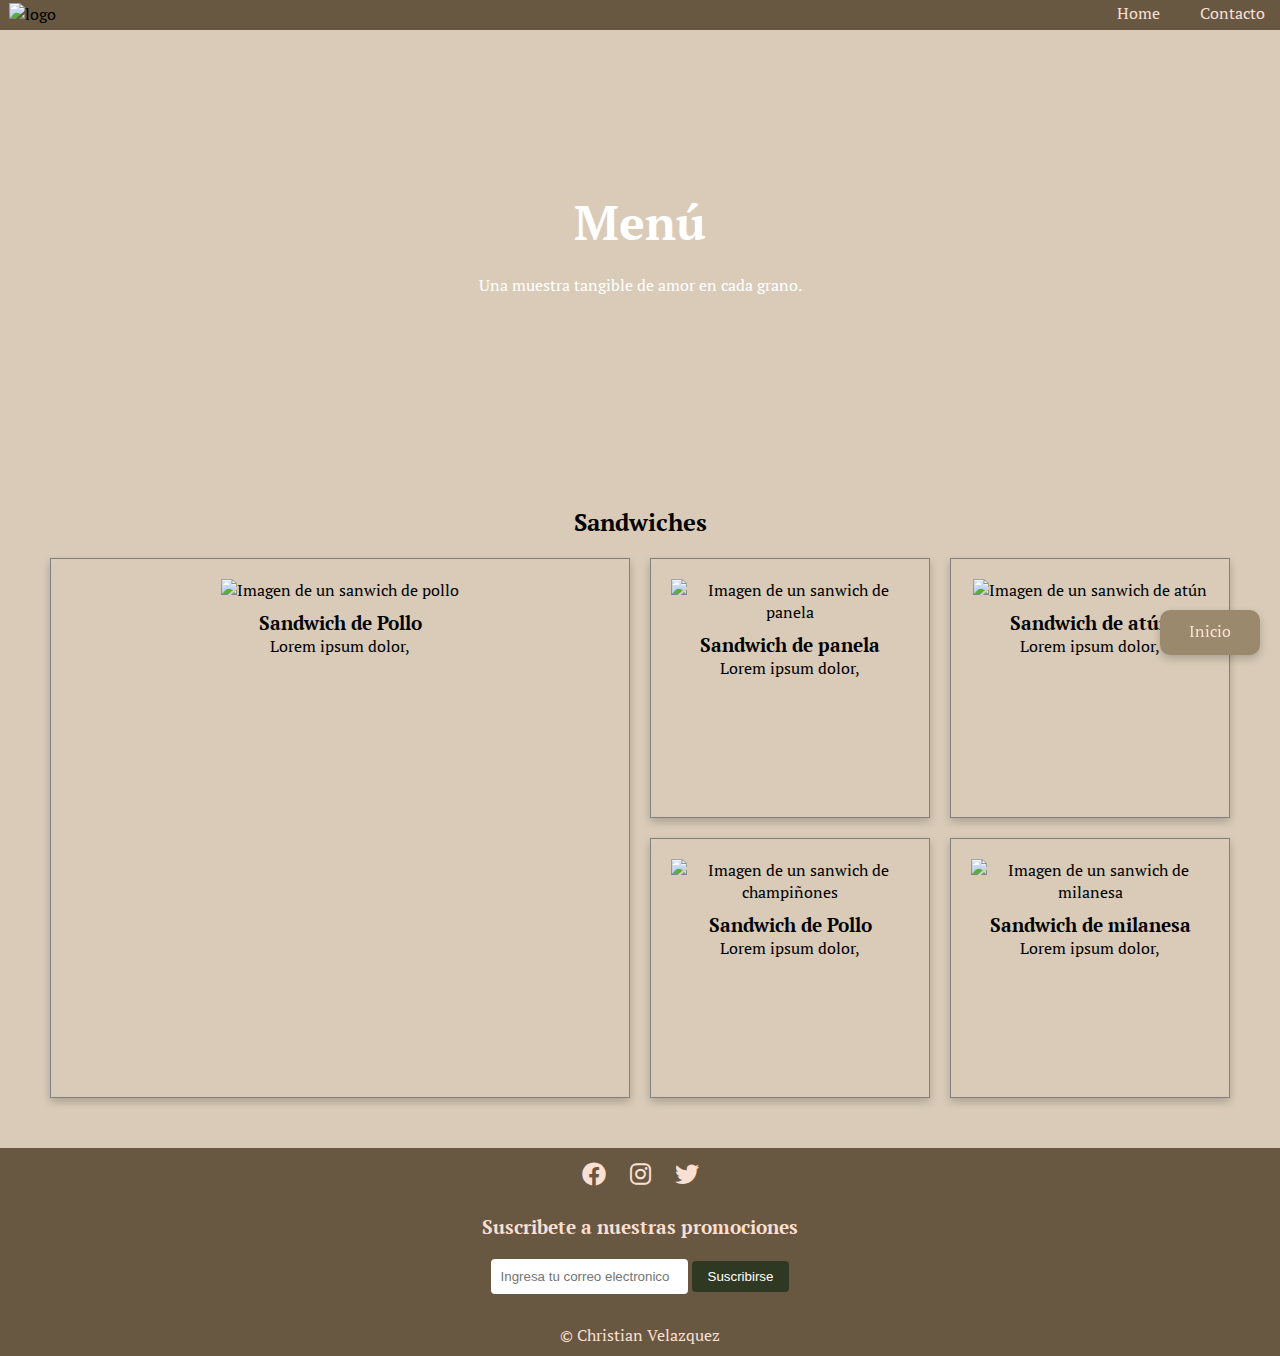
==== menu.html @ 173d7976 "Agregué el menú con grid y di acción a los enlaces" ====
<!DOCTYPE html>
<html lang="en">
<head>
    <meta charset="UTF-8">
    <meta name="viewport" content="width=device-width, initial-scale=1.0">
    <link rel="stylesheet" href="https://cdnjs.cloudflare.com/ajax/libs/font-awesome/6.0.0/css/all.min.css">
    <link rel="preconnect" href="https://fonts.googleapis.com">
    <link rel="preconnect" href="https://fonts.gstatic.com" crossorigin>
    <link href="https://fonts.googleapis.com/css2?family=Anaheim:wght@400..800&family=Funnel+Display:wght@300..800&family=Merriweather:ital,wght@0,300;0,400;0,700;0,900;1,300;1,400;1,700;1,900&family=PT+Serif:ital,wght@0,400;0,700;1,400;1,700&family=Playfair+Display:ital,wght@0,400..900;1,400..900&display=swap" rel="stylesheet">
    <link rel="stylesheet" href="style.css">
    <title>Menu</title>
</head>
<body>
    <header>
        <nav class="navbar"id="inicio">
            <div class="logo">
                <img src="images/logo.png"
                alt="logo">
            </div>
            <ul class="nav-links">
                <li><a href="#"onclick="redirijir('index.html')">Home</a></li>
                <li><a href="#contacto">Contacto</a></li>
            </ul>
        </nav>
    </header>
    <section class="hero">
        <div class="hero-content">
            <h2>Menú</h2>
            <p>Una muestra tangible de amor en cada grano.</p>
        </div>
    </section>
    <section class="sandwiches">
        <h2>Sandwiches</h2>
        <div class="bot"><a href="#inicio">Inicio</a></div>
        <div class="grid-sandwich">
            <div class="sandwich"> 
                <img src="https://images.aws.nestle.recipes/original/0dcdbe631b092077fd7e411236c4b06d_sandwich_de_pollo_a_las_finas_hierbas_-_mx_ponte_bien.jpg" alt="Imagen de un sanwich de pollo">
                <h3>Sandwich de Pollo</h3>
                <p>Lorem ipsum dolor, </p>
            </div>
            <div class="sandwich"> 
                <img src="https://lh5.googleusercontent.com/proxy/nxbFsL7ssc5Hpf8gbuSpISkDc7PaKDtwTu9hdmYLbRSs0b95oD9rGmCzpnpJMfKlk3_GC8DF90eWRCfQXV5_ONzs9gSzjRWP4Rc36PLZ0NscHdTsVOyq9w" alt="Imagen de un sanwich de panela">
                <h3>Sandwich de panela</h3>
                <p>Lorem ipsum dolor, </p>
            </div>
            <div class="sandwich"> 
                <img src="https://www.elespectador.com/resizer/i31tIIgSQf9hZSYGCP1DujC_pjE=/arc-anglerfish-arc2-prod-elespectador/public/TLTMFMBAZVDXVH5A4U3QVPB5BQ.jpg" alt="Imagen de un sanwich de atún">
                <h3>Sandwich  de atún</h3>
                <p>Lorem ipsum dolor, </p>
            </div>
            <div class="sandwich"> 
                <img src="https://i0.wp.com/elcalderoviajero.com/wp-content/uploads/2016/10/sandwich-vegetariano-de-champic3b1ones-cebolleta-y-queso-10.jpg?fit=750%2C498&ssl=1" alt="Imagen de un sanwich de champiñones">
                <h3>Sandwich de Pollo</h3>
                <p>Lorem ipsum dolor,</p>
            </div>
            <div class="sandwich"> 
                <img src="https://static.wixstatic.com/media/e536b4_ebc6547754d443128da60811a4e97bfb~mv2.jpg/v1/fill/w_980,h_653,al_c,q_85,usm_0.66_1.00_0.01,enc_auto/e536b4_ebc6547754d443128da60811a4e97bfb~mv2.jpg" alt="Imagen de un sanwich de milanesa">
                <h3>Sandwich de milanesa</h3>
                <p>Lorem ipsum dolor,</p>
            </div>
        </div>
    </section>
    
    
    <footer id="contacto">
        <div class="footer-container">
            <div class="social-media">
                <a href="#"><i class="fab fa-facebook"></i></a>
                <a href="#"><i class="fab fa-instagram"></i></a>
                <a href="#"><i class="fab fa-twitter"></i></a>
            </div>
            <div class="newsletter">
                <h3>Suscribete a nuestras promociones</h3>
                <form>
                    <input type="email" placeholder="Ingresa tu correo electronico" required>
                    <button type="submit">Suscribirse</button>
                </form>
            </div>
            <p>&copy Christian Velazquez</p>
        </div>
    </footer>
    <script src="main.js"></script>
</body>
</html>
---- style.css ----
*{
    padding: 0;
    margin:0;
}

body{
    background-color: rgb(217, 203, 184);
    font-family: "PT Serif", serif;
}
.pt-serif-regular {
    font-family: "PT Serif", serif;
    font-weight: 400;
    font-style: normal;
  }
  
  .pt-serif-bold {
    font-family: "PT Serif", serif;
    font-weight: 700;
    font-style: normal;
  }
  
  .pt-serif-regular-italic {
    font-family: "PT Serif", serif;
    font-weight: 400;
    font-style: italic;
  }
  
  .pt-serif-bold-italic {
    font-family: "PT Serif", serif;
    font-weight: 700;
    font-style: italic;
  }
  
.logo {
    display: flex; /* Organizar logo en fila */
    align-items: center; /* Centrar verticalmente imagen y texto */
}

.logo img {
    width: 60px; /* Tamaño de la imagen del logo */
    height: auto; /* Mantener proporciones */
    margin-top: 3px;
    margin-left: 9px;
    transition: transform 0.3s ease, background-color 0.3s ease; /* Añadir transición */
}
.logo img:hover{
    transform: scale(1.1); /* Agrandar al pasar el cursor */
}
.navbar {
    display: flex;
    justify-content: space-between;
    align-items: center; /* Centrar verticalmente todos los elementos */
    padding: 0px 5px 5px 0px;
    background-color:  #685841;
}

.nav-links {
    list-style: none; /* Quitar viñetas */
    margin: 0;
    padding: 0;
    display: flex; /* Colocar los enlaces en fila */
}

.nav-links li {
    margin-left: 30px; /* Espaciado entre enlaces */
    margin-right: 10px;
}

.nav-links li a {
    color:  rgb(250, 223, 211); 
    text-decoration: none; /* Quitar subrayado */
    transition: color 0.3s ease; /* Transición para hover */
}

.nav-links li a:hover {
    color: #352d25; /* Cambiar color al pasar el cursor */
}
/*Estilos de la seccion hero*/
.hero{
    background-image: url("https://static.vecteezy.com/system/resources/previews/028/216/975/non_2x/light-coffee-break-ambiance-free-photo.jpg");
    background-size: cover;
    background-position: center;
    text-align: center;
    color:rgb(255, 255, 255);
    padding: 160px 0;
}

.hero-content{
    display: flex;
    flex-direction: column;
    align-items: center;
}

.hero h2{
    font-size: 3rem;
    margin-bottom: 20px;
}

.contenedor-boton{
    padding-top: 50px;
}

.boton-menu {
    margin: 15px;
    padding: 9px;
    background-color: rgb(70, 69, 59);
    color: rgb(255, 255, 255);
    border-radius: 20px;
    transition: transform 0.3s ease, background-color 0.3s ease; /* Añadir transición */
}

.boton-menu:hover {
    background-color: rgb(105, 103, 81);
    transform: scale(1.1); /* Agrandar al pasar el cursor */
}



/*Seccion de productos*/
.bot{
    background-color: #9a896c;
    position:fixed; /* Hace que el div permanezca fijo */
    top: 610px;
    bottom: 500px;    
    right: 20px;    
    width: 80px;   
    height: 25px;  
    border-radius: 10px;      
    box-shadow: 0 4px 8px rgba(0, 0, 0, 0.2); /* Sombra */
    padding: 10px;        
    overflow-y: auto;  
    transition: transform 1s ease, background-color 0.3s ease;
}
.bot a{
     text-decoration: none;
     color: rgb(250, 223, 211);
}
.bot:hover{
    background-color: #a49c7f;
    transform: scale(1.1);
}
.featured-products, .postres, .equipo{
    padding: 60px;
    text-align: center;
}

.product-list{
    display: flex;
    justify-content: space-around;
    flex-wrap: wrap;
}

.product{
    width: 300px;
    margin-bottom: 30px;
    margin-top: 30px;
    background-color: #e4e4d3;
    border-radius: 50px;
    transition: transform 1s ease, background-color 0.3s ease; 
    box-shadow: 0 4px 10px rgba(0, 0, 0, 0.2);
}
.product:hover{
     transform: scale(1.2);/* Agrandar al pasar el cursor */
}
.product img{
    width:70%;
    height: 200px;
    object-fit: cover;
    margin: 30px 10px 20px 10px;
}
.product img:hover{
    transform: scale(1.05);
    transform: rotate(3deg);
}
.product-container{
    background-color:  #bba289;
    border-bottom-left-radius: 50px;
    border-bottom-right-radius: 50px;
}
.postres{
    background-color: #bba289;
}
.postres h2{
    margin-bottom: 30px;
}

/*Seccion de postres*/
.grid-container{
    display: grid;
    grid-template-columns: repeat(auto-fit, minmax(300px,1fr)); /*Responsive*/
    gap: 30px; /*espaciado*/
}

.postre img{
    width: 100%;
    height: 200px;
    object-fit: cover;
}

/*Seccion de personal*/
.equipo h2{
    margin-bottom: 40px;
}
.equipo-container{
    display: flex;
    justify-content: space-around;
    flex-wrap: wrap;
}
.miembro{
    width: 200px;
    margin-bottom: 35px;
}
.miembro img{
    width: 150px;
    height: 150px;
    border-radius: 50%;
    object-fit: cover;
}


/*Estilos del pie de pagina*/
footer{
    background-color:   #685841;
    color:  rgb(250, 223, 211);
    text-align: center;
    padding: 10px 0;

}
.social-media{
    margin-bottom: 25px;
}

.social-media a{ /*Enlaces*/
    /*Colores y tamaño de mis iconos*/
    color:rgb(250, 223, 211);
    margin: 0 10px;
    font-size: 24px;
}

.newsletter{
    text-align: center;
    margin-bottom: 20px;
}

.newsletter h3{
    margin-bottom: 20px;
}

.newsletter input[type="email"]{
    padding: 8px;
    border: 2px solid rgb(255, 255, 255);
    border-radius: 4px;
    margin-bottom: 10px;
}

.newsletter button[type="submit"]{
    background-color: rgb(47, 56, 35);
    color:white;
    padding: 8px 16px;
    border: none;
    border-radius: 4px;
    cursor: pointer;
}
.sandwiches{
    padding: 50px;
    text-align: center;
}
.sandwiches h2{
    margin-bottom: 20px;
}
.grid-sandwich{
    display: grid;
    grid-template-columns: repeat(4, 1fr); /*4 Columnas de igual tamaño*/
    grid-template-rows: repeat(2, 260px);/*2 Filas de 250px*/
    gap: 20px; /*Espaciado entre cajitas*/
    grid-template-areas: 
    "sandwich1 sandwich1 sandwich2 sandwich3"
    "sandwich1 sandwich1 sandwichPollo sandwich5";
}
.sandwich{
    border: 1px solid gray;
    padding: 20px;
    box-shadow: 0 4px 8px rgba(0, 0, 0, 0.2); 
}
.sandwich img{
    width: 100%;
    height: 150px;
    object-fit: cover;
    margin-bottom: 10px;
}
/*Asignar areas a los sandwiches*/ 
.sandwich:nth-child(1) {grid-area: sandwich1;}
.sandwich:nth-child(2) {grid-area: sandwich2;}
.sandwich:nth-child(3) {grid-area: sandwich3;}
.sandwich:nth-child(4) {grid-area: sandwichPollo;}
.sandwich:nth-child(5) {grid-area: sandwich5;}
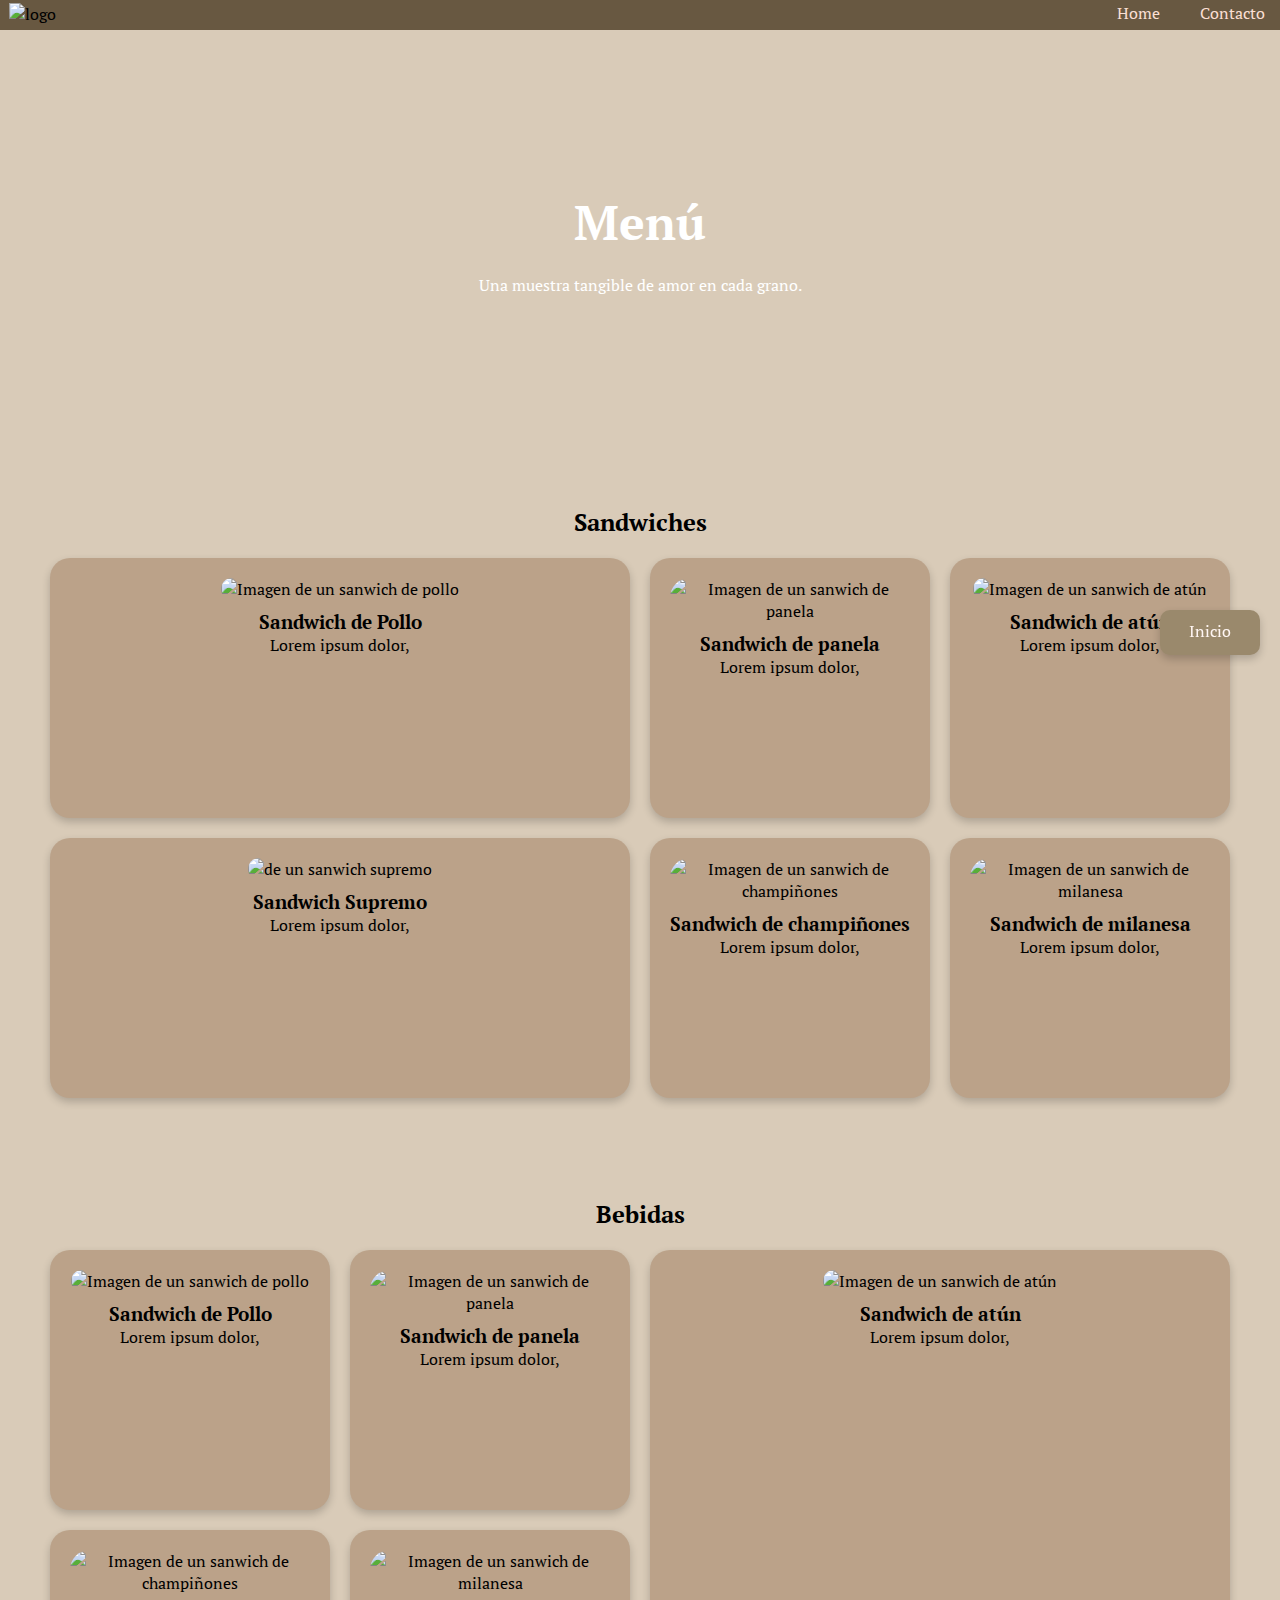
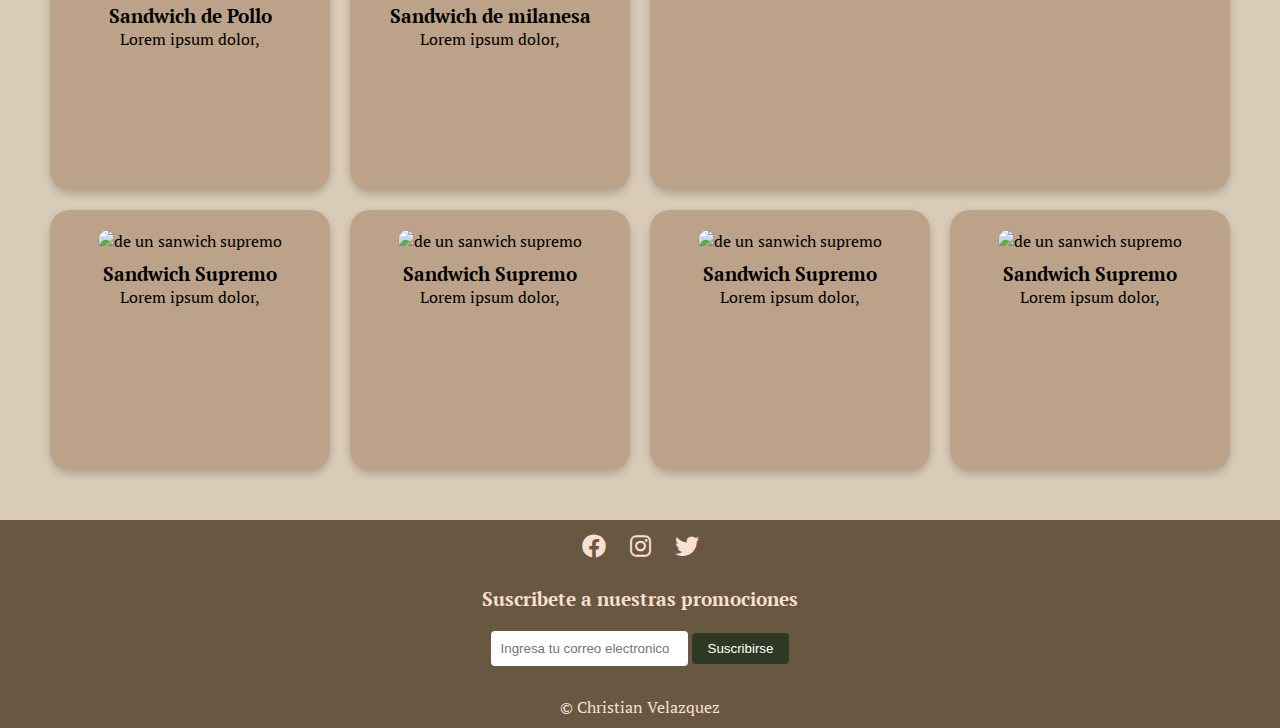
==== commit 86215de6: "Ajustes de diseño e implementación de imagen" ====
--- a/menu.html
+++ b/menu.html
@@ -50,12 +50,67 @@
             </div>
             <div class="sandwich"> 
                 <img src="https://i0.wp.com/elcalderoviajero.com/wp-content/uploads/2016/10/sandwich-vegetariano-de-champic3b1ones-cebolleta-y-queso-10.jpg?fit=750%2C498&ssl=1" alt="Imagen de un sanwich de champiñones">
-                <h3>Sandwich de Pollo</h3>
+                <h3>Sandwich de champiñones</h3>
                 <p>Lorem ipsum dolor,</p>
             </div>
             <div class="sandwich"> 
                 <img src="https://static.wixstatic.com/media/e536b4_ebc6547754d443128da60811a4e97bfb~mv2.jpg/v1/fill/w_980,h_653,al_c,q_85,usm_0.66_1.00_0.01,enc_auto/e536b4_ebc6547754d443128da60811a4e97bfb~mv2.jpg" alt="Imagen de un sanwich de milanesa">
                 <h3>Sandwich de milanesa</h3>
+                <p>Lorem ipsum dolor,</p>
+            </div>
+            <div class="sandwich"> 
+                <img src="https://staticcookist.akamaized.net/wp-content/uploads/sites/22/2021/12/egg1.jpg?im=AspectCrop=(16,9);Resize,width=742;"alt="de un sanwich supremo">
+                <h3>Sandwich Supremo</h3>
+                <p>Lorem ipsum dolor,</p>
+            </div>
+        </div>
+    </section>
+    <section class="bebidas">
+        <h2>Bebidas</h2>
+        <div class="grid-bebidas">
+            <div class="bebida"> 
+                <img src="https://images.aws.nestle.recipes/original/0dcdbe631b092077fd7e411236c4b06d_sandwich_de_pollo_a_las_finas_hierbas_-_mx_ponte_bien.jpg" alt="Imagen de un sanwich de pollo">
+                <h3>Sandwich de Pollo</h3>
+                <p>Lorem ipsum dolor, </p>
+            </div>
+            <div class="bebida"> 
+                <img src="https://lh5.googleusercontent.com/proxy/nxbFsL7ssc5Hpf8gbuSpISkDc7PaKDtwTu9hdmYLbRSs0b95oD9rGmCzpnpJMfKlk3_GC8DF90eWRCfQXV5_ONzs9gSzjRWP4Rc36PLZ0NscHdTsVOyq9w" alt="Imagen de un sanwich de panela">
+                <h3>Sandwich de panela</h3>
+                <p>Lorem ipsum dolor, </p>
+            </div>
+            <div class="bebida"> 
+                <img src="https://www.elespectador.com/resizer/i31tIIgSQf9hZSYGCP1DujC_pjE=/arc-anglerfish-arc2-prod-elespectador/public/TLTMFMBAZVDXVH5A4U3QVPB5BQ.jpg" alt="Imagen de un sanwich de atún">
+                <h3>Sandwich  de atún</h3>
+                <p>Lorem ipsum dolor, </p>
+            </div>
+            <div class="bebida"> 
+                <img src="https://i0.wp.com/elcalderoviajero.com/wp-content/uploads/2016/10/sandwich-vegetariano-de-champic3b1ones-cebolleta-y-queso-10.jpg?fit=750%2C498&ssl=1" alt="Imagen de un sanwich de champiñones">
+                <h3>Sandwich de Pollo</h3>
+                <p>Lorem ipsum dolor,</p>
+            </div>
+            <div class="bebida"> 
+                <img src="https://static.wixstatic.com/media/e536b4_ebc6547754d443128da60811a4e97bfb~mv2.jpg/v1/fill/w_980,h_653,al_c,q_85,usm_0.66_1.00_0.01,enc_auto/e536b4_ebc6547754d443128da60811a4e97bfb~mv2.jpg" alt="Imagen de un sanwich de milanesa">
+                <h3>Sandwich de milanesa</h3>
+                <p>Lorem ipsum dolor,</p>
+            </div>
+            <div class="bebida"> 
+                <img src="https://staticcookist.akamaized.net/wp-content/uploads/sites/22/2021/12/egg1.jpg?im=AspectCrop=(16,9);Resize,width=742;"alt="de un sanwich supremo">
+                <h3>Sandwich Supremo</h3>
+                <p>Lorem ipsum dolor,</p>
+            </div>
+            <div class="bebida"> 
+                <img src="https://staticcookist.akamaized.net/wp-content/uploads/sites/22/2021/12/egg1.jpg?im=AspectCrop=(16,9);Resize,width=742;"alt="de un sanwich supremo">
+                <h3>Sandwich Supremo</h3>
+                <p>Lorem ipsum dolor,</p>
+            </div>
+            <div class="bebida"> 
+                <img src="https://staticcookist.akamaized.net/wp-content/uploads/sites/22/2021/12/egg1.jpg?im=AspectCrop=(16,9);Resize,width=742;"alt="de un sanwich supremo">
+                <h3>Sandwich Supremo</h3>
+                <p>Lorem ipsum dolor,</p>
+            </div>
+            <div class="bebida"> 
+                <img src="https://staticcookist.akamaized.net/wp-content/uploads/sites/22/2021/12/egg1.jpg?im=AspectCrop=(16,9);Resize,width=742;"alt="de un sanwich supremo">
+                <h3>Sandwich Supremo</h3>
                 <p>Lorem ipsum dolor,</p>
             </div>
         </div>
--- a/style.css
+++ b/style.css
@@ -133,11 +133,15 @@
 }
 .bot a{
      text-decoration: none;
-     color: rgb(250, 223, 211);
+     color: rgb(255, 246, 243);
 }
 .bot:hover{
     background-color: #a49c7f;
     transform: scale(1.1);
+    box-shadow: 0 5px 20px rgba(0, 0, 0, 0.462);
+}
+.bot a:hover{
+    color: #1f1a15;
 }
 .featured-products, .postres, .equipo{
     padding: 60px;
@@ -160,7 +164,8 @@
     box-shadow: 0 4px 10px rgba(0, 0, 0, 0.2);
 }
 .product:hover{
-     transform: scale(1.2);/* Agrandar al pasar el cursor */
+     transform: scale(1.1);/* Agrandar al pasar el cursor */
+     box-shadow: 0 5px 20px rgba(0, 0, 0, 0.762);
 }
 .product img{
     width:70%;
@@ -176,12 +181,14 @@
     background-color:  #bba289;
     border-bottom-left-radius: 50px;
     border-bottom-right-radius: 50px;
+    padding-bottom: 10px;
 }
 .postres{
     background-color: #bba289;
+    transition: transform 1s ease, background-color 0.3s ease; 
 }
 .postres h2{
-    margin-bottom: 30px;
+    margin-bottom: 50px;
 }
 
 /*Seccion de postres*/
@@ -190,16 +197,30 @@
     grid-template-columns: repeat(auto-fit, minmax(300px,1fr)); /*Responsive*/
     gap: 30px; /*espaciado*/
 }
-
+.postre{
+    background-color: #e4e4d3;
+    border-radius: 10px;
+    box-shadow: 0 4px 10px rgba(0, 0, 0, 0.356);
+}
 .postre img{
-    width: 100%;
+    width: 80%;
     height: 200px;
     object-fit: cover;
+    border-radius: 20px;
+    margin: 20px;
+    box-shadow: 0 5px 20px rgba(0, 0, 0, 0.493);
+}
+.postre p{
+    font-size: 14px;
+    margin: 10px 30px 10px 30px;
+}
+.postre h3:hover{
+    transform: scale(1.1);/* Agrandar al pasar el cursor */
 }
 
 /*Seccion de personal*/
 .equipo h2{
-    margin-bottom: 40px;
+    margin-bottom: 50px;
 }
 .equipo-container{
     display: flex;
@@ -214,7 +235,57 @@
     width: 150px;
     height: 150px;
     border-radius: 50%;
+    box-shadow: 0 4px 10px rgba(0, 0, 0, 0.312);
     object-fit: cover;
+}
+.gallery-container {
+
+    display: grid;
+    grid-template-columns: repeat(4, 1fr);/* Para saber como fraccionar el grid*/
+    gap: 18px;/*Espacio entre cajas*/
+  
+  }
+  .reseñas{
+    text-align: center;
+    padding:  50px;
+    box-shadow: 0 4px 10px rgba(0, 0, 0, 0.09);
+    transition: transform 1s ease, background-color 0.3s ease; 
+  }
+  .reseñas h2{
+    margin-bottom: 60px;
+  }
+  .gallery-item {
+    background-color: #f6f2e9;
+    padding: 20px;
+    text-align: center;
+    border-radius: 8px;
+    box-shadow: 0 4px 10px rgba(0, 0, 0, 0.312);
+  }
+  .gallery-item:hover{
+    transform: scale(1.04);/* Agrandar al pasar el cursor */
+  }
+  .gallery-item  .foto{
+    width: 60%;
+    height: auto;
+    border-radius: 20px;
+    margin-top: 10px;
+  }
+ 
+  .estrellas img{
+   align-items: center;
+   width: 20px;
+  }
+  
+
+.video{
+    display: flex;
+    justify-content: center;
+    margin-bottom: 50px;
+    margin-top: 50px;
+}
+.video iframe{
+    box-shadow: 0 5px 20px rgba(0, 0, 0, 0.762);
+    border-radius: 20px;
 }
 
 
@@ -275,10 +346,11 @@
     gap: 20px; /*Espaciado entre cajitas*/
     grid-template-areas: 
     "sandwich1 sandwich1 sandwich2 sandwich3"
-    "sandwich1 sandwich1 sandwichPollo sandwich5";
+    "sandwich6 sandwich6 sandwich4 sandwich5";
 }
 .sandwich{
-    border: 1px solid gray;
+    border-radius: 20px;
+    background-color: #bba289;
     padding: 20px;
     box-shadow: 0 4px 8px rgba(0, 0, 0, 0.2); 
 }
@@ -287,10 +359,83 @@
     height: 150px;
     object-fit: cover;
     margin-bottom: 10px;
+    border-radius: 20px;
 }
 /*Asignar areas a los sandwiches*/ 
 .sandwich:nth-child(1) {grid-area: sandwich1;}
 .sandwich:nth-child(2) {grid-area: sandwich2;}
 .sandwich:nth-child(3) {grid-area: sandwich3;}
-.sandwich:nth-child(4) {grid-area: sandwichPollo;}
-.sandwich:nth-child(5) {grid-area: sandwich5;}+.sandwich:nth-child(4) {grid-area: sandwich4;}
+.sandwich:nth-child(5) {grid-area: sandwich5;}
+.sandwich:nth-child(6) {grid-area: sandwich6;}
+
+.bebidas{
+    padding: 50px;
+    text-align: center;
+}
+.bebidas h2{
+    margin-bottom: 20px;
+}
+.grid-bebidas{
+    display: grid;
+    grid-template-columns: repeat(4, 1fr); /*4 Columnas de igual tamaño*/
+    grid-template-rows: repeat(3, 260px);/*2 Filas de 250px*/
+    gap: 20px; /*Espaciado entre cajitas*/
+    grid-template-areas: 
+    "bebida1 bebida2 bebida3 bebida3"
+    "bebida4 bebida5 bebida3 bebida3"
+    "bebida9 bebida8 bebida7 bebida6";
+}
+.bebida{
+    border-radius: 20px;
+    background-color: #bba289;
+    padding: 20px;
+    box-shadow: 0 4px 8px rgba(0, 0, 0, 0.2); 
+}
+.bebida img{
+    width: 80%;
+    height: 150px;
+    object-fit: cover;
+    margin-bottom: 10px;
+    border-radius: 20px;
+}
+/*Asignar areas a los sandwiches*/ 
+.bebida:nth-child(1) {grid-area: bebida1;}
+.bebida:nth-child(2) {grid-area: bebida2;}
+.bebida:nth-child(3) {grid-area: bebida3;}
+.bebida:nth-child(4) {grid-area: bebida4;}
+.bebida:nth-child(5) {grid-area: bebida5;}
+.bebida:nth-child(6) {grid-area: bebida6;}
+.bebida:nth-child(7) {grid-area: bebida7;}
+.bebida:nth-child(8) {grid-area: bebida8;}
+.bebida:nth-child(9) {grid-area: bebida9;}
+
+
+
+@media screen and (max-width: 768px){
+    .navbar{
+        flex-direction: column;
+        align-items: flex-start;
+    }
+    .nav-links{
+        flex-direction: column;
+        width: 100%;
+        margin-top: 20px;
+    }
+    .nav-links li{
+        margin: 10px 0;
+    }
+    .hero h2{
+        font-size: 2rem;
+    }
+}
+/*Para pantallas medianas*/
+@media screen and (min-width: 768px) and (max-width:1024px){
+    .product-list{
+        flex-wrap: wrap;
+        justify-content: center;
+    }
+    .product{
+        width: 45%;
+    }
+}
